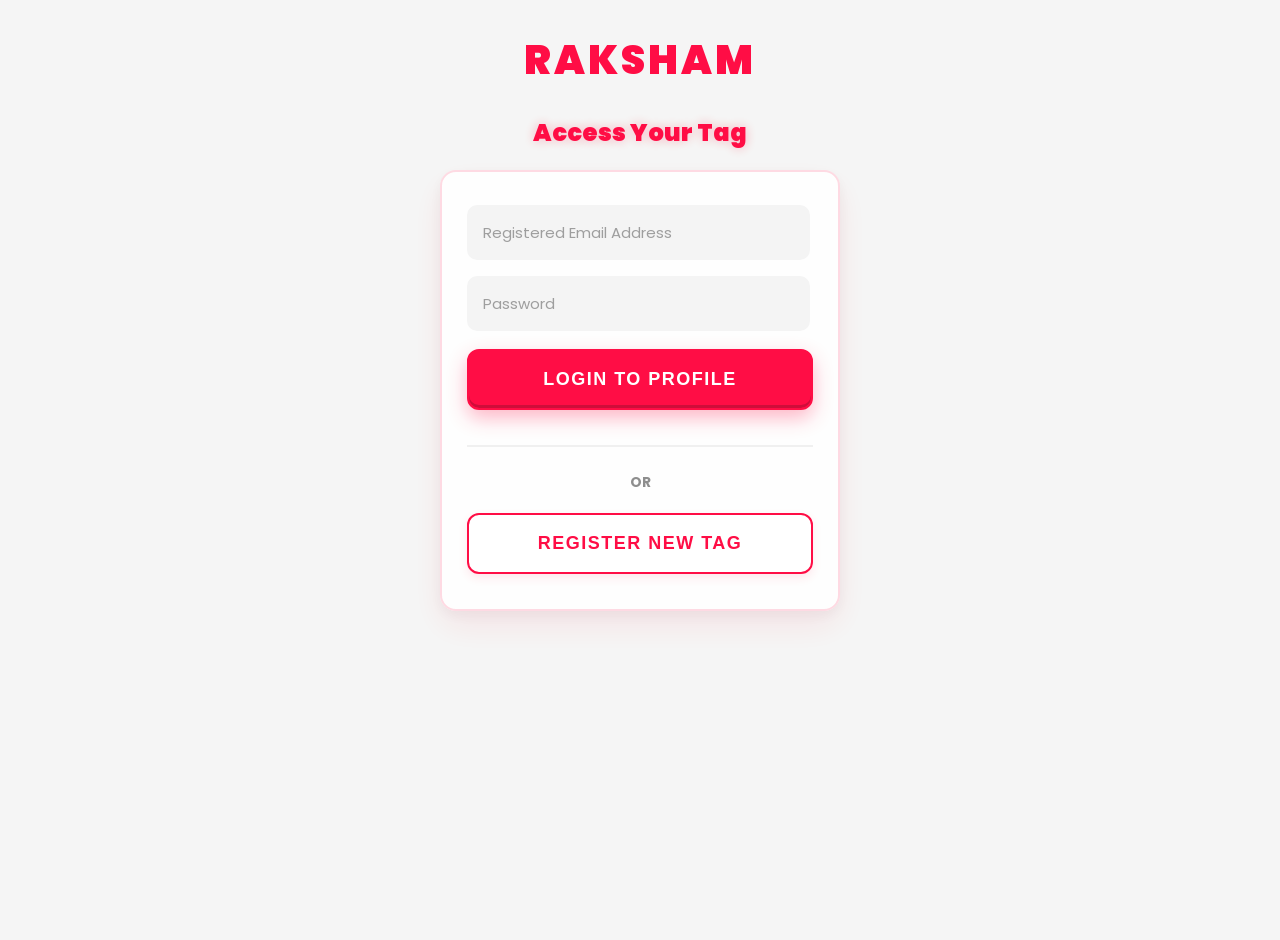
==== Raksham/login.html @ a65fd082 "Add files via upload" ====
<!DOCTYPE html>
<html lang="en">
<head>
    <meta charset="UTF-8">
    <meta name="viewport" content="width=device-width, initial-scale=1.0">
    <title>Raksham - Login</title>
    <link href="https://fonts.googleapis.com/css2?family=Poppins:wght@400;700;900&display=swap" rel="stylesheet">
    <link rel="stylesheet" href="style.css">
</head>
<body>
    <div class="container">
        <div class="app-header"><span>RAKSHAM</span></div>
        <h2 class="heavy-title">Access Your Tag</h2>
        
        <div class="data-box">
            <input type="email" id="login-email" placeholder="Registered Email Address" required>
            <input type="password" id="login-password" placeholder="Password" required>
            <button class="btn btn-neon" onclick="attemptLogin()">LOGIN TO PROFILE</button>
            
            <hr style="margin: 25px 0; border: 1px solid #f0f0f0;">
            
            <p style="text-align: center; font-size: 14px; font-weight: 700; color: #888;">OR</p>
            <button class="btn btn-dark" onclick="window.location.href='register.html'">REGISTER NEW TAG</button>
        </div>
    </div>

    <script src="script.js"></script>
</body>
</html>
---- Raksham/style.css ----
@import url('https://fonts.googleapis.com/css2?family=Poppins:wght@400;700;900&display=swap');

body {
    font-family: 'Poppins', sans-serif;
    text-align: center;
    padding: 20px;
    /* Animated Dot-Matrix Background */
    background-color: #FAFAFA;
    background-image: radial-gradient(#FF003C 0.5px, transparent 0.5px), radial-gradient(#FF003C 0.5px, #FAFAFA 0.5px);
    background-size: 20px 20px;
    background-position: 0 0, 10px 10px;
    /* Softens the dots so they aren't distracting */
    background-blend-mode: multiply;
    opacity: 0.95; 
    
    color: #111111;
    margin: 0;
    display: flex;
    flex-direction: column;
    align-items: center;
    min-height: 100vh;
}

/* --- ANIMATIONS --- */
@keyframes slideUpFade {
    0% { opacity: 0; transform: translateY(40px); }
    100% { opacity: 1; transform: translateY(0); }
}

@keyframes neonFlicker {
    0%, 18%, 22%, 25%, 53%, 57%, 100% {
        text-shadow: 0 2px 10px rgba(255, 0, 60, 0.4), 0 0 20px rgba(255, 0, 60, 0.2);
        color: #FF003C;
    }
    20%, 24%, 55% {
        text-shadow: none;
        color: #aa0028; /* Dimmed state */
    }
}

@keyframes heartbeatPulse {
    0% { transform: scale(1); text-shadow: 0 0 15px rgba(255, 0, 60, 0.5); }
    14% { transform: scale(1.1); text-shadow: 0 0 30px rgba(255, 0, 60, 0.8); }
    28% { transform: scale(1); text-shadow: 0 0 15px rgba(255, 0, 60, 0.5); }
    42% { transform: scale(1.1); text-shadow: 0 0 30px rgba(255, 0, 60, 0.8); }
    70%, 100% { transform: scale(1); text-shadow: 0 0 15px rgba(255, 0, 60, 0.5); }
}

@keyframes float {
    0% { transform: translateY(0px); }
    50% { transform: translateY(-5px); }
    100% { transform: translateY(0px); }
}

/* Page Load Animation */
.container {
    width: 100%;
    max-width: 400px;
    flex: 1;
    animation: slideUpFade 0.6s cubic-bezier(0.16, 1, 0.3, 1) forwards;
}

/* Neon Red Glow & Flicker for App Name */
.app-header {
    font-size: 2.5rem;
    font-weight: 900;
    letter-spacing: 3px;
    text-transform: uppercase;
    margin-bottom: 25px;
    margin-top: 10px;
}

.app-header span {
    color: #FF003C;
    animation: neonFlicker 4s infinite alternate; /* Applies the flicker */
}

/* Clean White Containers with Floating Motion */
.data-box {
    background: rgba(255, 255, 255, 0.95); 
    backdrop-filter: blur(10px); /* Glassmorphism effect */
    padding: 25px;
    border-radius: 16px;
    margin-bottom: 30px;
    box-shadow: 0 15px 35px rgba(255, 0, 60, 0.08), 0 5px 15px rgba(0, 0, 0, 0.05);
    border: 2px solid rgba(255, 0, 60, 0.15);
    text-align: left;
    transition: transform 0.3s ease, box-shadow 0.3s ease;
}

.data-box:hover {
    transform: translateY(-3px);
    box-shadow: 0 20px 40px rgba(255, 0, 60, 0.12), 0 8px 20px rgba(0, 0, 0, 0.08);
    border: 2px solid rgba(255, 0, 60, 0.4);
}

.data-box h2, .data-box h3 {
    margin-top: 0;
    font-size: 1.4rem;
    color: #FF003C;
    text-transform: uppercase;
    letter-spacing: 2px;
    text-shadow: 0 0 8px rgba(255, 0, 60, 0.2);
}

.data-box p {
    font-size: 1.1rem;
    margin: 10px 0;
    color: #444; 
}

.data-box span {
    font-weight: 700;
    color: #000;
}

/* Global Buttons */
.btn {
    position: relative;
    padding: 18px 30px;
    font-size: 18px;
    font-weight: 900;
    border: none;
    border-radius: 12px; 
    cursor: pointer;
    margin: 10px 0;
    width: 100%;
    transition: all 0.3s cubic-bezier(0.25, 0.8, 0.25, 1);
    text-transform: uppercase;
    letter-spacing: 1.5px;
    overflow: hidden; /* Needed for the light sweep */
    z-index: 1;
}

/* Light Sweep Hover Effect on Buttons */
.btn::after {
    content: '';
    position: absolute;
    top: 0;
    left: -100%;
    width: 50%;
    height: 100%;
    background: linear-gradient(to right, rgba(255,255,255,0) 0%, rgba(255,255,255,0.3) 50%, rgba(255,255,255,0) 100%);
    transform: skewX(-25deg);
    transition: all 0.6s ease;
    z-index: -1;
}

.btn:hover::after {
    left: 150%;
}
/* Red Neon Glowing Button */
.btn-neon {
    background-color: #FF003C;
    color: #FFFFFF;
    box-shadow: 0 8px 20px rgba(255, 0, 60, 0.3), inset 0 -3px 0 rgba(0,0,0,0.2);
    border: 2px solid #FF003C;
}
.btn-neon:hover {
    background-color: #e60036;
    box-shadow: 0 12px 25px rgba(255, 0, 60, 0.5), inset 0 -3px 0 rgba(0,0,0,0.2);
    transform: translateY(-2px);
}
.btn-neon:active {
    transform: scale(0.96) translateY(2px);
    box-shadow: 0 2px 10px rgba(255, 0, 60, 0.4);
}
/* Secondary Button (White/Red theme) */
.btn-dark {
    background-color: #FFFFFF;
    color: #FF003C;
    border: 2px solid #FF003C;
    box-shadow: 0 4px 10px rgba(255, 0, 60, 0.1);
}

.btn-dark:hover {
    background-color: #FFF0F3; 
    box-shadow: 0 8px 20px rgba(255, 0, 60, 0.25);
    transform: translateY(-2px);
}

.btn-dark:active {
    transform: scale(0.96) translateY(2px);
}
/* Utility Classes */
.hidden { display: none !important; }
.heavy-title { 
    font-weight: 900; 
    color: #FF003C;
    text-shadow: 0 0 12px rgba(255, 0, 60, 0.3);
}
.red-text { color: #FF003C; }
.bold-text { font-weight: 900; font-size: 1.2rem; }
.subtitle { font-weight: 700; font-size: 1.1rem; color: #555; }

/* The Countdown Timer - Heartbeat Animation */
.timer {
    font-size: 90px;
    font-weight: 900;
    color: #FF003C;
    margin: 20px 0;
    line-height: 1;
    animation: heartbeatPulse 1.5s infinite; /* Adds the heartbeat effect */
}
.warning { 
    color: #FF003C; 
    font-size: 14px; 
    margin-top: 15px; 
    font-weight: 700; 
    animation: float 3s ease-in-out infinite;
}
.footer {
    margin-top: auto;
    padding-top: 30px;
    padding-bottom: 10px;
    font-size: 12px;
    color: #888888;
    font-weight: 700;
    letter-spacing: 1px;
    text-transform: uppercase;
}
.footer span {
    color: #FF003C;
    font-weight: 900;
}
/* Profile Page & Form Inputs */
.data-box input {
    width: 90%;
    padding: 14px;
    margin: 8px 0;
    background-color: #F4F4F4;
    color: #111;
    border: 2px solid transparent;
    border-radius: 10px;
    font-family: 'Poppins', sans-serif;
    font-size: 15px;
    font-weight: 700;
    transition: all 0.3s ease;
}
.data-box input::placeholder {
    color: #999;
    font-weight: 400;
}
.data-box input:focus {
    outline: none;
    background-color: #FFFFFF;
    border: 2px solid #FF003C;
    box-shadow: 0 0 15px rgba(255, 0, 60, 0.2);
    transform: scale(1.02); /* Slight pop-out when typing */
}
.grid-layout {
    display: grid;
    grid-template-columns: 1fr;
    gap: 15px;
    text-align: left;
}
/* Top-Left Hamburger Menu Button */
.menu-btn {
    position: absolute;
    top: 25px;
    left: 25px;
    font-size: 32px;
    background: none;
    border: none;
    color: #FF003C;
    cursor: pointer;
    z-index: 1000;
    transition: transform 0.3s ease;
}
.menu-btn:hover {
    transform: scale(1.15) rotate(5deg);
}
/* Full-Screen Edit Profile Overlay */
.edit-menu-overlay {
    display: none;
    position: fixed;
    top: 0;
    left: 0;
    width: 100%;
    height: 100%;
    background-color: rgba(255, 255, 255, 0.95); 
    backdrop-filter: blur(12px);
    z-index: 2000;
    padding: 20px;
    overflow-y: auto;
    box-sizing: border-box;
    text-align: center;
    animation: slideUpFade 0.4s ease forwards; /* Menu slides up smoothly */
}
/* Close (X) Button for Overlay */
.close-btn {
    position: absolute;
    top: 15px;
    right: 25px;
    font-size: 40px;
    background: none;
    border: none;
    color: #FF003C;
    cursor: pointer;
    font-weight: 900;
    transition: transform 0.3s ease;
}

.close-btn:hover {
    transform: rotate(90deg) scale(1.1);
}

hr {
    border: 1px solid rgba(255, 0, 60, 0.15);
}
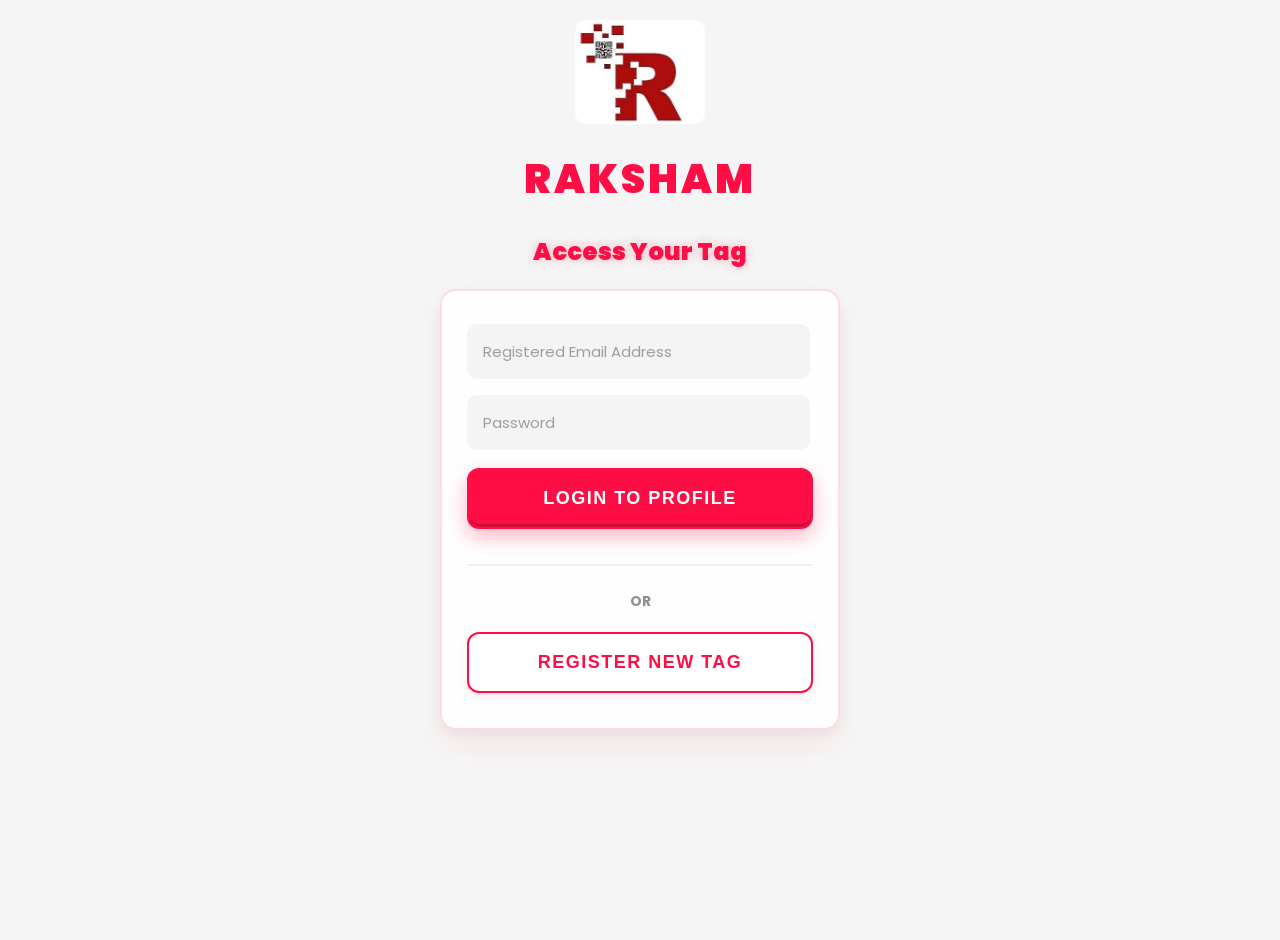
==== commit f1c84105: "Update login.html" ====
--- a/Raksham/login.html
+++ b/Raksham/login.html
@@ -3,6 +3,7 @@
 <head>
     <meta charset="UTF-8">
     <meta name="viewport" content="width=device-width, initial-scale=1.0">
+    <img src="raksham_logo.jpeg" alt="Raksham Logo" class="raksham-logo">
     <title>Raksham - Login</title>
     <link href="https://fonts.googleapis.com/css2?family=Poppins:wght@400;700;900&display=swap" rel="stylesheet">
     <link rel="stylesheet" href="style.css">
@@ -26,4 +27,4 @@
 
     <script src="script.js"></script>
 </body>
-</html>+</html>
--- a/Raksham/style.css
+++ b/Raksham/style.css
@@ -307,4 +307,23 @@
 
 hr {
     border: 1px solid rgba(255, 0, 60, 0.15);
-}+}
+/* Shining Logo Effect */
+.raksham-logo {
+    width: 130px;
+    height: auto;
+    display: block;
+    margin: 0 auto 15px auto; /* Centers the image and adds space below */
+    border-radius: 12px;
+    animation: logoShine 1.5s infinite alternate ease-in-out;
+}
+@keyframes logoShine {
+    0% { 
+        filter: drop-shadow(0px 0px 5px rgba(255, 0, 60, 0.4)) brightness(1); 
+        transform: scale(1);
+    }
+    100% { 
+        filter: drop-shadow(0px 0px 25px rgba(255, 0, 60, 1)) brightness(1.15); 
+        transform: scale(1.02);
+    }
+}
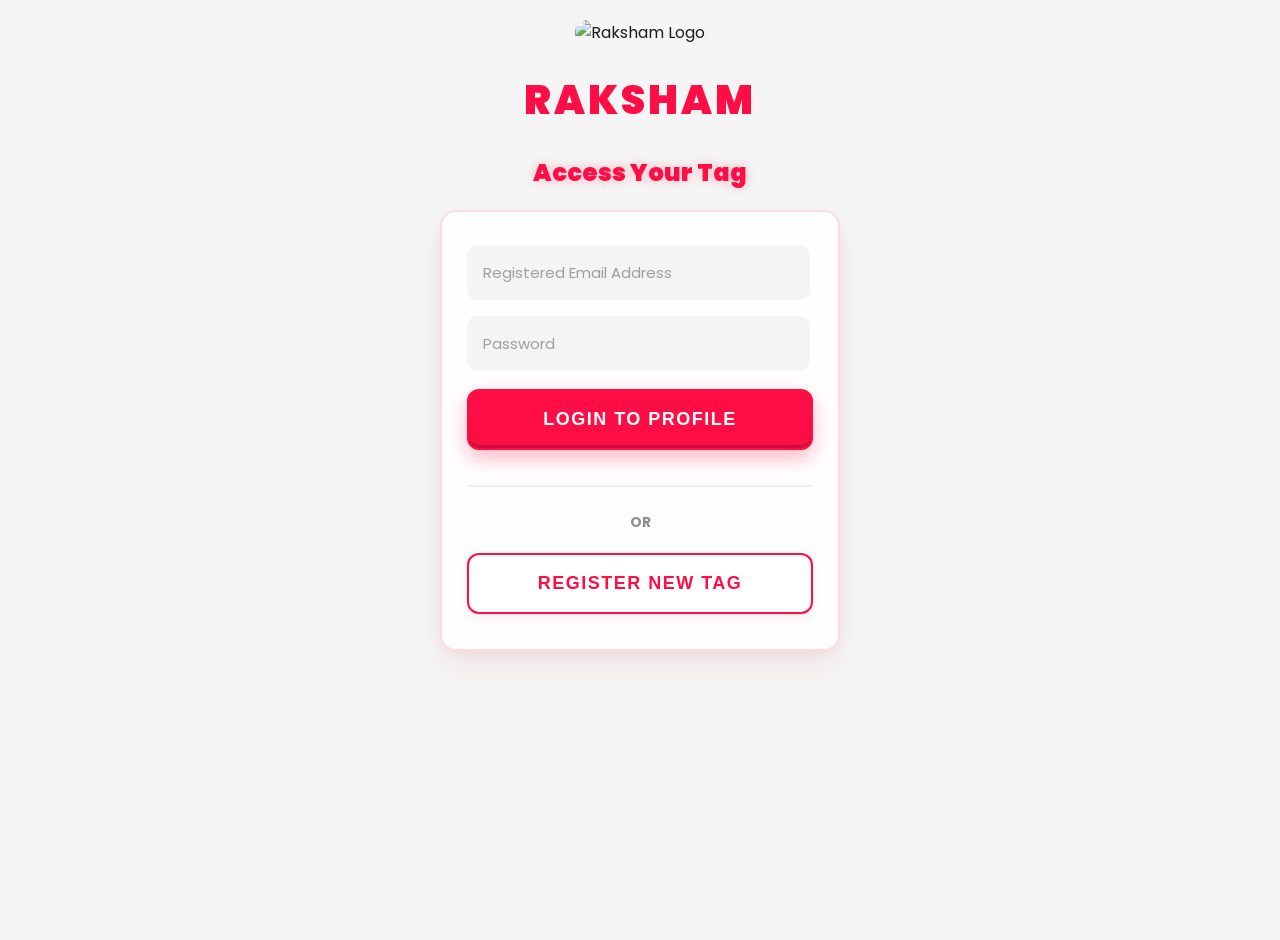
==== commit 49e1167f: "Update login.html" ====
--- a/Raksham/login.html
+++ b/Raksham/login.html
@@ -3,7 +3,7 @@
 <head>
     <meta charset="UTF-8">
     <meta name="viewport" content="width=device-width, initial-scale=1.0">
-    <img src="raksham_logo.jpeg" alt="Raksham Logo" class="raksham-logo">
+    <img src="https://raw.githubusercontent.com/Souvik-Chakraborty118/Raksham/main/Raksham/raksham_logo.jpeg" alt="Raksham Logo" class="raksham-logo">
     <title>Raksham - Login</title>
     <link href="https://fonts.googleapis.com/css2?family=Poppins:wght@400;700;900&display=swap" rel="stylesheet">
     <link rel="stylesheet" href="style.css">
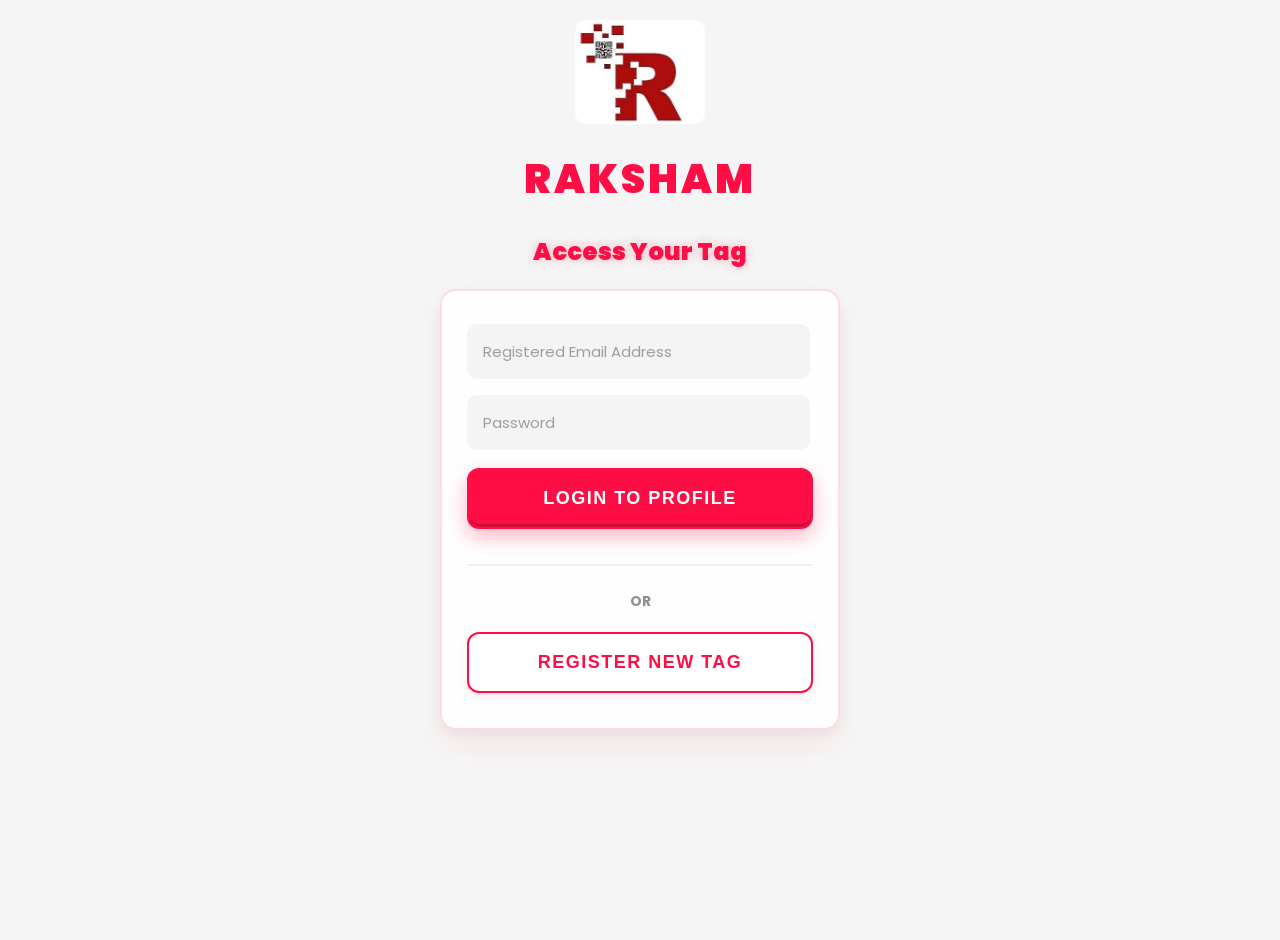
==== commit a9e53fb8: "Update login.html" ====
--- a/Raksham/login.html
+++ b/Raksham/login.html
@@ -3,7 +3,7 @@
 <head>
     <meta charset="UTF-8">
     <meta name="viewport" content="width=device-width, initial-scale=1.0">
-    <img src="https://raw.githubusercontent.com/Souvik-Chakraborty118/Raksham/main/Raksham/raksham_logo.jpeg" alt="Raksham Logo" class="raksham-logo">
+    <img src="raksham_logo.jpeg?v=1" alt="Raksham Logo" class="raksham-logo">
     <title>Raksham - Login</title>
     <link href="https://fonts.googleapis.com/css2?family=Poppins:wght@400;700;900&display=swap" rel="stylesheet">
     <link rel="stylesheet" href="style.css">
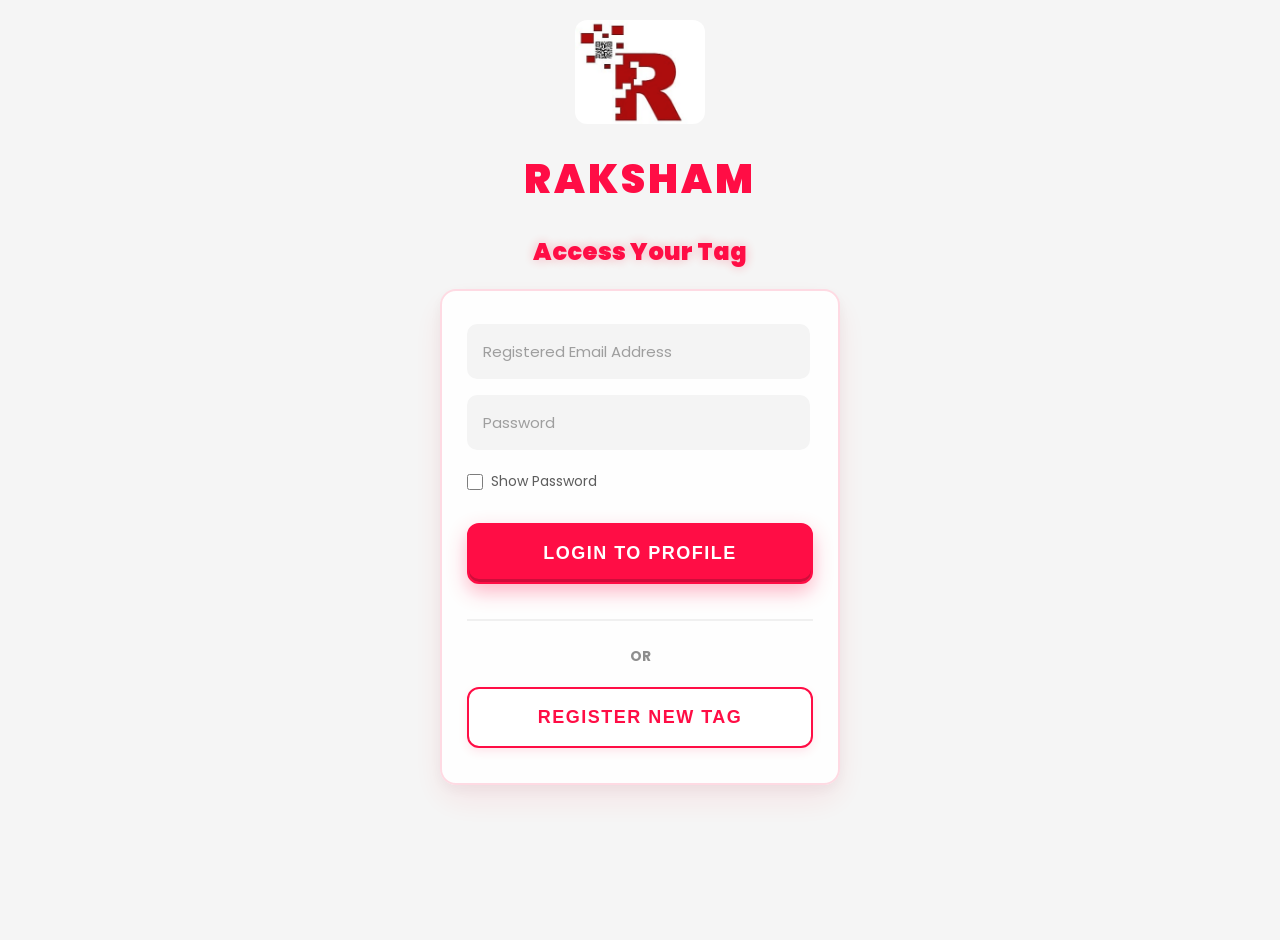
==== commit c2832079: "Implement password visibility toggle in login.html Added a password visibility toggle feature to the" ====
--- a/Raksham/login.html
+++ b/Raksham/login.html
@@ -16,6 +16,13 @@
         <div class="data-box">
             <input type="email" id="login-email" placeholder="Registered Email Address" required>
             <input type="password" id="login-password" placeholder="Password" required>
+            
+            <!-- SHOW PASSWORD TOGGLE -->
+            <div style="margin-top: 8px; margin-bottom: 15px; text-align: left; display: flex; align-items: center; gap: 8px;">
+                <input type="checkbox" id="show-login-pass" onclick="togglePasswordVisibility('login-password')" style="width: 16px; height: 16px; cursor: pointer;">
+                <label for="show-login-pass" style="font-size: 14px; color: #555; cursor: pointer;">Show Password</label>
+            </div>
+
             <button class="btn btn-neon" onclick="attemptLogin()">LOGIN TO PROFILE</button>
             
             <hr style="margin: 25px 0; border: 1px solid #f0f0f0;">
--- a/Raksham/style.css
+++ b/Raksham/style.css
@@ -327,3 +327,174 @@
         transform: scale(1.02);
     }
 }
+/* --- UNIQUE UI ANIMATIONS --- */
+
+@keyframes fadeInUp {
+    from { opacity: 0; transform: translateY(30px); }
+    to { opacity: 1; transform: translateY(0); }
+}
+
+@keyframes heartbeatPulse {
+    0% { box-shadow: 0 0 0 0 rgba(255, 0, 60, 0.7); }
+    70% { box-shadow: 0 0 0 15px rgba(255, 0, 60, 0); }
+    100% { box-shadow: 0 0 0 0 rgba(255, 0, 60, 0); }
+}
+
+@keyframes slowFloat {
+    0% { transform: translateY(0px); }
+    50% { transform: translateY(-8px); }
+    100% { transform: translateY(0px); }
+}
+
+/* Apply fade-up to all major screens */
+.hidden { display: none !important; }
+div:not(.hidden) {
+    animation: fadeInUp 0.6s cubic-bezier(0.16, 1, 0.3, 1) forwards;
+}
+
+/* Add the floating effect to your logo */
+.raksham-logo {
+    animation: logoShine 1.5s infinite alternate ease-in-out, slowFloat 4s infinite ease-in-out !important;
+}
+
+/* Add heartbeat pulse to all red primary buttons */
+button[style*="background:#FF003C"], .emergency-btn {
+    animation: heartbeatPulse 2s infinite;
+    transition: transform 0.2s ease, filter 0.2s ease;
+}
+
+/* --- CHAT WIDGET (Raksham AI) --- */
+#chat-box {
+    text-align: left;
+}
+#chat-box h3 {
+    text-align: center;
+}
+.chat-output {
+    max-height: 220px;
+    overflow-y: auto;
+    margin-bottom: 12px;
+    font-size: 15px;
+    padding-right: 4px;
+}
+.chat-output .user-msg,
+.chat-output .ai-msg {
+    padding: 10px 14px;
+    border-radius: 12px;
+    margin: 8px 0;
+    line-height: 1.4;
+    animation: fadeInUp 0.3s ease forwards;
+}
+.chat-output .user-msg {
+    background-color: #F4F4F4;
+    color: #111;
+}
+.chat-output .ai-msg {
+    background-color: rgba(255, 0, 60, 0.08);
+    border: 1px solid rgba(255, 0, 60, 0.15);
+    color: #333;
+}
+.chat-output .ai-msg b,
+.chat-output .user-msg b {
+    color: #FF003C;
+}
+.chat-input-row {
+    display: flex;
+    gap: 8px;
+}
+.chat-input-row input[type="text"] {
+    flex: 1;
+    margin: 0;
+}
+.chat-input-row .btn {
+    width: auto;
+    padding: 14px 20px;
+    margin: 0;
+}
+
+/* --- MEDICAL HISTORY SUMMARY BOX (public scan view) --- */
+#medical-history-box p {
+    white-space: pre-line;
+    font-size: 1rem;
+    color: #333;
+}
+
+/* --- MEDICAL REPORT UPLOAD (profile edit menu) --- */
+.report-upload-note {
+    font-size: 13px;
+    color: #666;
+    margin-bottom: 12px;
+}
+.file-input-wrapper {
+    position: relative;
+    margin-bottom: 12px;
+}
+.file-input-wrapper input[type="file"] {
+    width: 90%;
+    padding: 12px;
+    background-color: #F4F4F4;
+    border: 2px dashed rgba(255, 0, 60, 0.3);
+    border-radius: 10px;
+    font-family: 'Poppins', sans-serif;
+    font-size: 13px;
+    font-weight: 700;
+    color: #666;
+    cursor: pointer;
+    transition: all 0.3s ease;
+}
+.file-input-wrapper input[type="file"]:hover {
+    border-color: #FF003C;
+    background-color: #FFF0F3;
+}
+.report-summary-preview {
+    margin-top: 15px;
+    padding: 15px;
+    background-color: rgba(255, 0, 60, 0.05);
+    border-radius: 10px;
+    font-size: 14px;
+    white-space: pre-line;
+    color: #333;
+    text-align: left;
+}
+
+/* --- PRIVACY TOGGLE ROW --- */
+.toggle-row {
+    display: flex;
+    align-items: center;
+    gap: 10px;
+    margin-top: 18px;
+    font-size: 14px;
+    font-weight: 700;
+    color: #444;
+    text-align: left;
+}
+.toggle-row input[type="checkbox"] {
+    appearance: none;
+    -webkit-appearance: none;
+    width: 42px;
+    height: 24px;
+    background-color: #ccc;
+    border-radius: 20px;
+    position: relative;
+    cursor: pointer;
+    transition: background-color 0.3s ease;
+    flex-shrink: 0;
+}
+.toggle-row input[type="checkbox"]::before {
+    content: '';
+    position: absolute;
+    width: 18px;
+    height: 18px;
+    border-radius: 50%;
+    background-color: #fff;
+    top: 3px;
+    left: 3px;
+    transition: transform 0.3s ease;
+    box-shadow: 0 1px 3px rgba(0,0,0,0.3);
+}
+.toggle-row input[type="checkbox"]:checked {
+    background-color: #FF003C;
+}
+.toggle-row input[type="checkbox"]:checked::before {
+    transform: translateX(18px);
+}
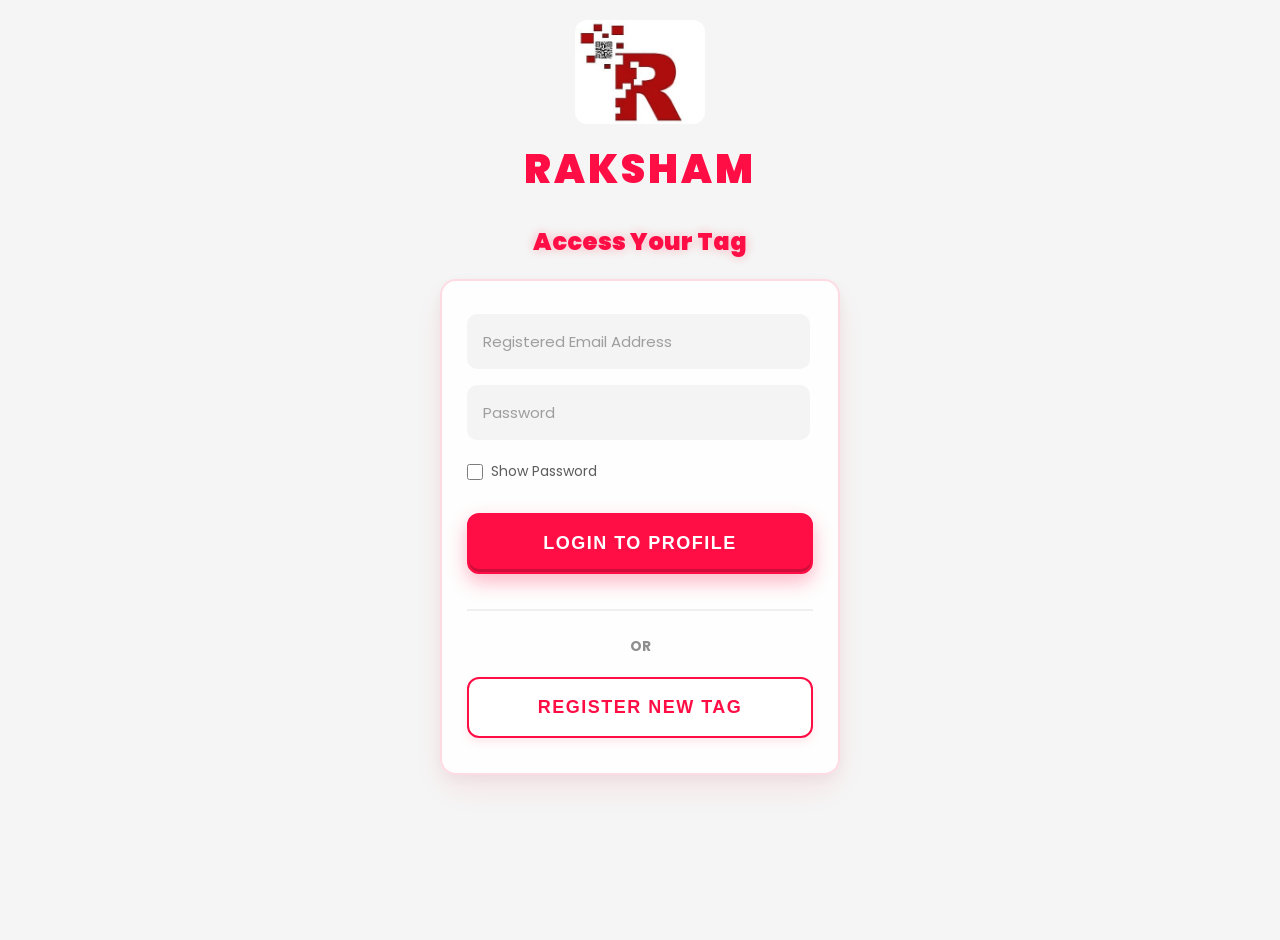
==== commit 512b1131: "Update login.html" ====
--- a/Raksham/login.html
+++ b/Raksham/login.html
@@ -3,20 +3,20 @@
 <head>
     <meta charset="UTF-8">
     <meta name="viewport" content="width=device-width, initial-scale=1.0">
-    <img src="raksham_logo.jpeg?v=1" alt="Raksham Logo" class="raksham-logo">
     <title>Raksham - Login</title>
     <link href="https://fonts.googleapis.com/css2?family=Poppins:wght@400;700;900&display=swap" rel="stylesheet">
-    <link rel="stylesheet" href="style.css">
+    <link rel="stylesheet" href="style.css?v=4">
 </head>
 <body>
     <div class="container">
+        <img src="raksham_logo.jpeg?v=1" alt="Raksham Logo" class="raksham-logo">
         <div class="app-header"><span>RAKSHAM</span></div>
         <h2 class="heavy-title">Access Your Tag</h2>
-        
+
         <div class="data-box">
             <input type="email" id="login-email" placeholder="Registered Email Address" required>
             <input type="password" id="login-password" placeholder="Password" required>
-            
+
             <!-- SHOW PASSWORD TOGGLE -->
             <div style="margin-top: 8px; margin-bottom: 15px; text-align: left; display: flex; align-items: center; gap: 8px;">
                 <input type="checkbox" id="show-login-pass" onclick="togglePasswordVisibility('login-password')" style="width: 16px; height: 16px; cursor: pointer;">
@@ -24,14 +24,14 @@
             </div>
 
             <button class="btn btn-neon" onclick="attemptLogin()">LOGIN TO PROFILE</button>
-            
+
             <hr style="margin: 25px 0; border: 1px solid #f0f0f0;">
-            
+
             <p style="text-align: center; font-size: 14px; font-weight: 700; color: #888;">OR</p>
             <button class="btn btn-dark" onclick="window.location.href='register.html'">REGISTER NEW TAG</button>
         </div>
     </div>
 
-    <script src="script.js"></script>
+    <script src="script.js?v=10"></script>
 </body>
 </html>
--- a/Raksham/style.css
+++ b/Raksham/style.css
@@ -498,3 +498,110 @@
 .toggle-row input[type="checkbox"]:checked::before {
     transform: translateX(18px);
 }
+
+/* === LIVE EMERGENCY TRACKING PAGE (track.html) === */
+.track-hidden {
+    display: none !important;
+}
+
+.track-wrap {
+    max-width: 480px;
+    margin: 0 auto;
+    padding: 18px 14px 30px;
+    text-align: center;
+}
+
+.track-logo {
+    width: 84px;
+    height: 84px;
+    object-fit: contain;
+    border-radius: 16px;
+    background: #ffffff;
+    padding: 6px;
+    box-shadow: 0 6px 18px rgba(0, 0, 0, 0.08);
+    margin-bottom: 10px;
+}
+
+.track-title {
+    color: #FF003C;
+    font-weight: 900;
+    font-size: 24px;
+    line-height: 1.25;
+    margin: 6px 0 16px;
+    text-transform: uppercase;
+}
+
+.track-status-card {
+    background: #ffffff;
+    border-radius: 16px;
+    padding: 16px 18px;
+    box-shadow: 0 8px 24px rgba(0, 0, 0, 0.08);
+    margin-bottom: 14px;
+    font-weight: 700;
+    font-size: 15px;
+    color: #18181b;
+}
+
+.track-status-sub {
+    display: block;
+    margin-top: 6px;
+    font-size: 12px;
+    font-weight: 600;
+    color: #52525b;
+}
+
+.track-map-box {
+    background: #ffffff;
+    border-radius: 16px;
+    padding: 10px;
+    box-shadow: 0 8px 24px rgba(0, 0, 0, 0.08);
+    margin-bottom: 14px;
+}
+
+#live-map {
+    width: 100%;
+    height: 330px;
+    border-radius: 12px;
+    z-index: 1;
+}
+
+#live-map,
+#live-map div {
+    animation: none !important;
+}
+
+.track-coords {
+    margin-top: 10px;
+    font-size: 13px;
+    font-weight: 600;
+    color: #3f3f46;
+}
+
+.track-actions {
+    display: grid;
+    gap: 10px;
+    margin-top: 12px;
+}
+
+.track-btn-maps {
+    display: block;
+    background: #FF003C;
+    color: #ffffff;
+    text-decoration: none;
+    padding: 14px 16px;
+    border-radius: 12px;
+    font-weight: 700;
+    font-size: 15px;
+    box-shadow: 0 4px 12px rgba(255, 0, 60, 0.35);
+}
+
+.track-btn-112 {
+    display: block;
+    background: #18181b;
+    color: #ffffff;
+    text-decoration: none;
+    padding: 12px 16px;
+    border-radius: 12px;
+    font-weight: 700;
+    font-size: 14px;
+}
